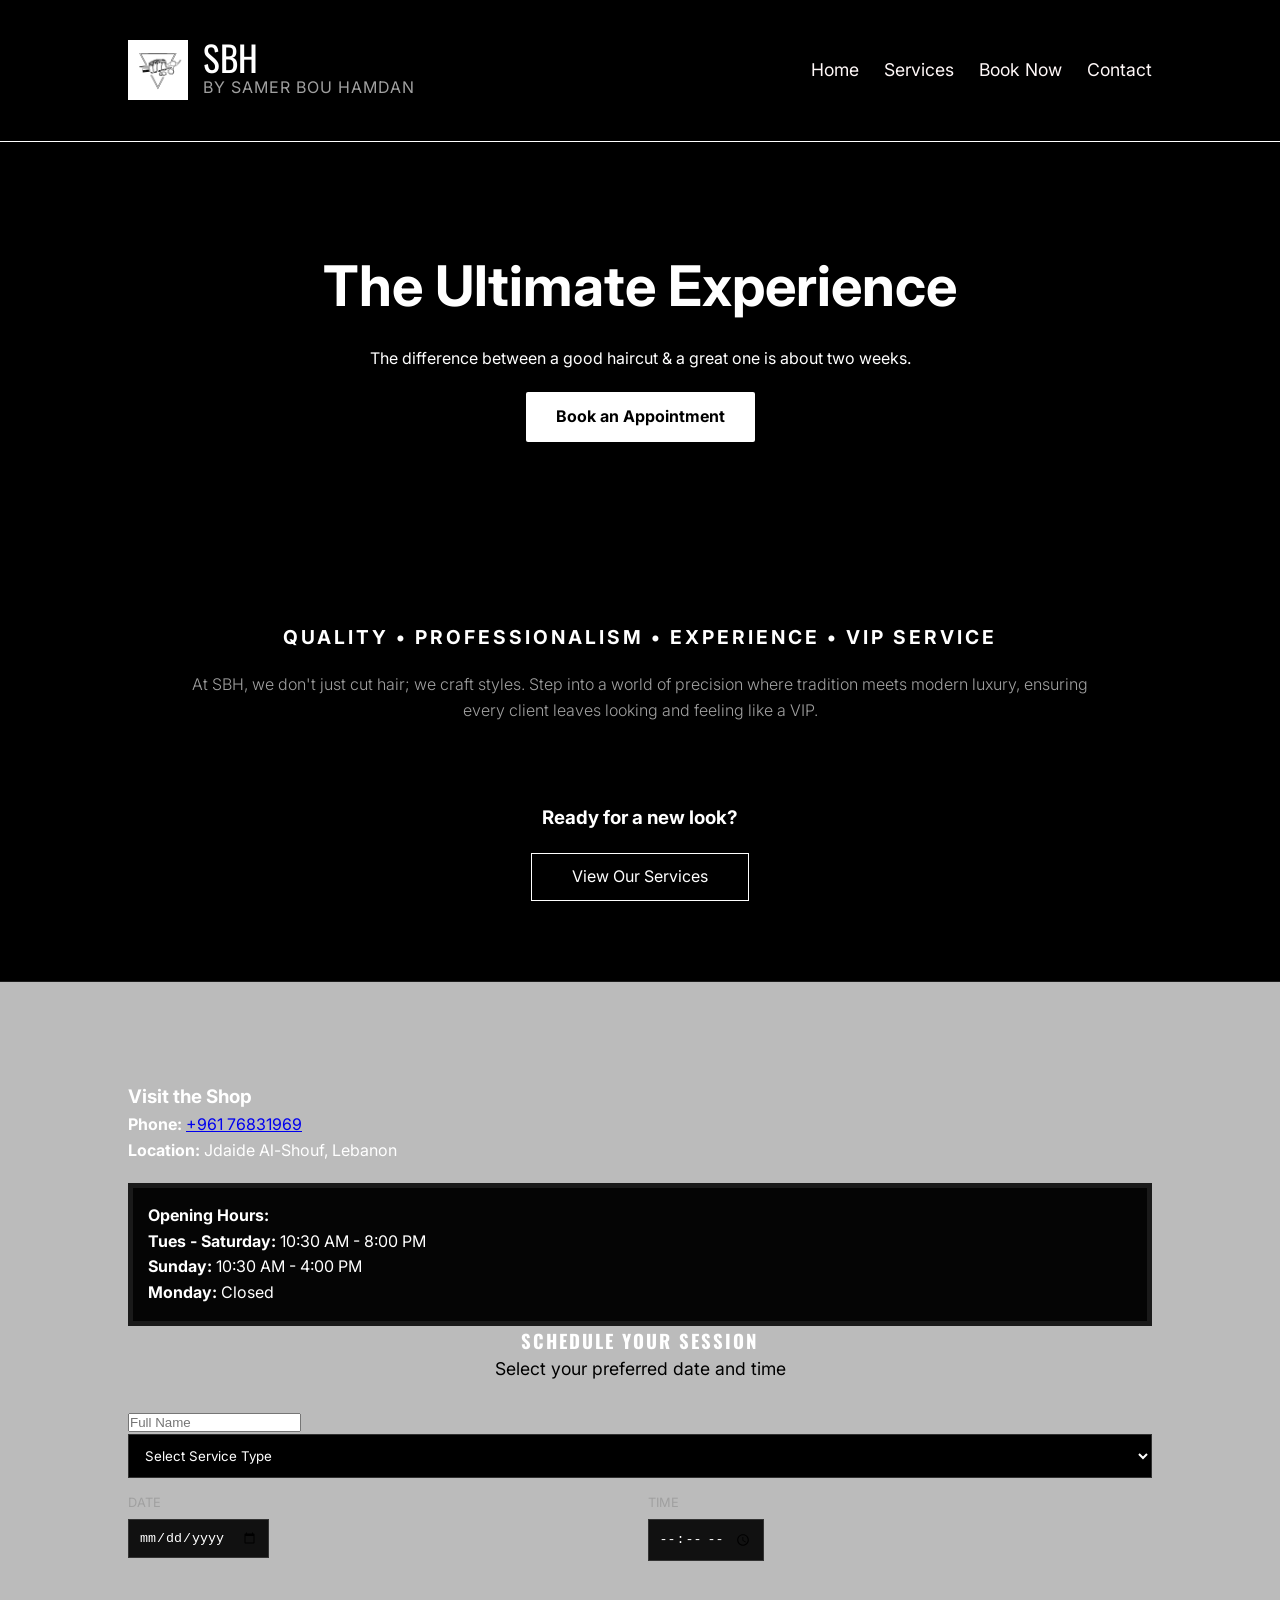
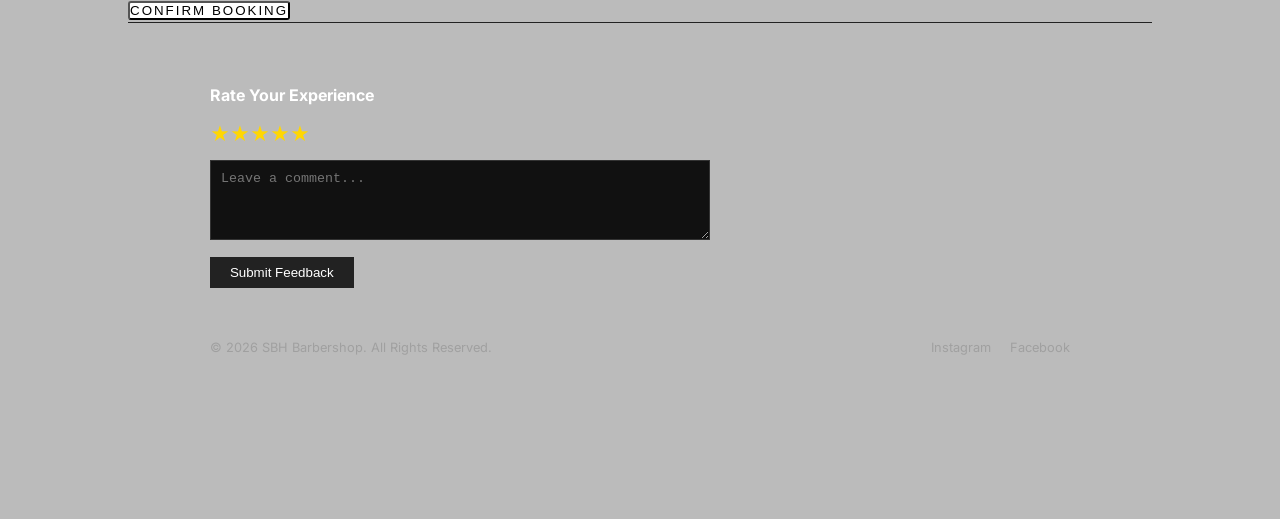
==== index.html @ a963ce7d "Update and rename index.html.html to index.html" ====
<!DOCTYPE html>
<html lang="en">
<head>
    <meta charset="UTF-8">
    <meta name="viewport" content="width=device-width, initial-scale=1.0">
    <title>SBH Barbershop | Samer Bou Hamdan</title>
    <link rel="stylesheet" href="a.css">
    <link href="https://fonts.googleapis.com/css2?family=Inter:wght@300;400;700&family=Oswald:wght@500&display=swap" rel="stylesheet">
</head>
<body>

    <header>
        <div class="logo-container">
            <img src="logo.jpg.jpeg" alt="SBH Logo" class="main-logo"> <div class="brand-text">
                <span class="shop-name">SBH</span>
                <span class="owner-name">by Samer Bou Hamdan</span>
            </div>
        </div>
        <nav>
            <ul>
                <li><a href="index.html">Home</a></li>
                <li><a href="services.html">Services</a></li>
                <li><a href="#booking">Book Now</a></li>
                <li><a href="#contact">Contact</a></li>
            </ul>
        </nav>
    </header>

    <section class="hero">
        <div class="hero-content">
            <h1>The Ultimate Experience</h1>
            <p>The difference between a good haircut & a great one is about two weeks.</p>
            <a href="#booking" class="cta-button">Book an Appointment</a>
        </div>
    </section>

    <section class="about">
        <h2>Quality • Professionalism • Experience • VIP Service</h2>
        <p class="description">At SBH, we don't just cut hair; we craft styles. Step into a world of precision where tradition meets modern luxury, ensuring every client leaves looking and feeling like a VIP.</p>
    </section>

    <section class="services-trigger">
        <div class="divider"></div>
        <h3>Ready for a new look?</h3>
        <a href="services.html" class="outline-btn">View Our Services</a>
    </section>

    <section id="booking" class="booking-section">
    <div class="booking-grid">
        <div class="contact-box">
            <h3>Visit the Shop</h3>
            <p><strong>Phone:</strong> <a href="tel:+961 76831969">+961 76831969</a></p>
            <p><strong>Location:</strong> Jdaide Al-Shouf, Lebanon</p>
            <div class="hours-box">
                <h4>Opening Hours:</h4>
                <p><strong>Tues - Saturday:</strong> 10:30 AM - 8:00 PM</p>
                <p><strong>Sunday:</strong> 10:30 AM - 4:00 PM</p>
                <p><strong>Monday:</strong> Closed</p>
            </div>
        </div>
        
        <div class="form-box">
            <div class="calendar-header">
                <h3>Schedule Your Session</h3>
                <p>Select your preferred date and time</p>
            </div>
            
            <form action="https://api.sheetmonkey.io/form/777jb1ymWTTM3Bc6VyDd94" method="POST">
        
        <input type="text" name="Client Name" placeholder="Full Name" required>
        
        <select name="Service Selection" class="service-select" required>
            <option value="" disabled selected>Select Service Type</option>
            <optgroup label="Haircuts">
                <option value="Haircut w/ Beard">Haircut with Beard - 15$</option>
                <option value="Haircut no Beard">Haircut without Beard - 12$</option>
                <option value="Beard Trim">Beard Trim - 10$</option>
                <option value="VIP Service">VIP Service - 25$</option>
                <option value="Kids Haircut">Kids Haircut - 10$</option>
                <option value="Trimming">Trimming - 4$</option>
            </optgroup>
            <optgroup label="Massage">
                <option value="30 Min Massage">30 Minutes Massage - 15$</option>
                <option value="1 Hour Massage">1 Hour Massage - 30$</option>
            </optgroup>
        </select>

        <div class="form-row">
            <div class="input-group">
                <label>Date</label>
                <input type="date" name="Appointment Date" required>
            </div>
            <div class="input-group">
                <label>Time</label>
                <input type="time" name="Appointment Time" required>
            </div>
        </div>

        <button type="submit" class="submit-btn">Confirm Booking</button>
    </form>
</div>

    <footer>
        <div class="feedback-container">
            <h4>Rate Your Experience</h4>
            <div class="stars">★★★★★</div>
            <textarea placeholder="Leave a comment..."></textarea>
            <button class="feedback-btn">Submit Feedback</button>
        </div>
        
        <div class="footer-info">
            <p>&copy; 2026 SBH Barbershop. All Rights Reserved.</p>
            <div class="social-links">
                <a href="#">Instagram</a>
                <a href="#">Facebook</a>
            </div>
        </div>
    </footer>

</body>
</html>
---- a.css ----
/* General Styling */
:root {
    --primary-color: #ffffff;
    --bg-color: #000000;
    --accent-color: #1a1a1a;
    --text-muted: #a0a0a0;
}

* {
    margin: 0;
    padding: 0;
    box-sizing: border-box;
}

body {
    font-family: 'Inter', sans-serif;
    background-color: var(--bg-color);
    color: var(--primary-color);
    line-height: 1.6;
}

/* Header & Logo */
header {
    display: flex;
    justify-content: space-between;
    align-items: center;
    padding: 40px 10%;
    border-bottom: 1px solid #ffffff;
}

.logo-container {
    display: flex;
    align-items: center;
    gap: 15px;
}

.main-logo {
    height: 60px; /* Adjust based on your image */
    filter: invert(1); /* Keeps the black logo white on dark background */
}

.brand-text {
    display: flex;
    flex-direction: column;
}

.shop-name {
    font-family: 'Oswald', sans-serif;
    font-size: 2.2rem;
    line-height: 1;
}

.owner-name {
    font-size: 1rem;
    color: var(--text-muted);
    text-transform: uppercase;
    letter-spacing: 1px;
}

nav ul {
    display: flex;
    list-style: none;
    gap: 25px;
}

nav ul li a {
    color: rgb(255, 248, 248);
    text-decoration: none;
    font-size: 1.1rem;
    transition: 0.3s;
}

nav ul li a:hover { color: var(--text-muted); }

/* Hero */
.hero {
    padding: 100px 8%;
    text-align: center;
    background: linear-gradient(rgba(0,0,0,0.7), rgba(0,0,0,0.7)), url('https://images.unsplash.com/photo-1585747860715-2ba37e788b70?q=80&w=2074') center/cover;
}

.hero h1 { font-size: 3.5rem; margin-bottom: 15px; }

.cta-button {
    display: inline-block;
    background: white;
    color: black;
    padding: 12px 30px;
    text-decoration: none;
    font-weight: bold;
    margin-top: 20px;
    border-radius: 2px;
}

/* About Section */
.about {
    padding: 80px 15%;
    text-align: center;
}

.about h2 {
    font-size: 1.2rem;
    text-transform: uppercase;
    letter-spacing: 3px;
    margin-bottom: 20px;
}

.description {
    color: var(--text-muted);
    font-weight: 300;
}

/* Service Button Section */
.services-trigger {
    padding-bottom: 80px;
    text-align: center;
}

.outline-btn {
    display: inline-block;
    border: 1px solid rgb(255, 255, 255);
    color: white;
    padding: 10px 40px;
    text-decoration: none;
    margin-top: 20px;
}

/* Booking Section */
/* Enhanced Booking Section */
.booking-section {
    background: #bbbbbb;
    padding: 100px 10%;
    border-top: 1px solid #1e1e1e;
}

.calendar-header {
    margin-bottom: 25px;
    text-align: center;
}

.calendar-header h3 {
    font-family: 'Oswald', sans-serif;
    text-transform: uppercase;
    letter-spacing: 2px;
}

.calendar-header p {
    color: var(--bg-color);
    font-size: 1.1rem;
}

/* Service Dropdown Styling */
.service-select {
    width: 100%;
    padding: 12px;
    margin-bottom: 15px;
    background: #000000;
    border: 1px solid #313131;
    color: white;
    font-family: inherit;
    cursor: pointer;
}

.service-select optgroup {
    background: #000;
    color: var(--text-muted);
}

.form-row {
    display: grid;
    grid-template-columns: 1fr 1fr;
    gap: 15px;
}

.input-group label {
    display: block;
    font-size: 0.8rem;
    color: var(--text-muted);
    margin-bottom: 5px;
    text-transform: uppercase;
}

/* Matching the form inputs to the minimalist theme */
form input[type="date"], 
form input[type="time"] {
    background: #111;
    border: 1px solid #333;
    color: white;
    padding: 10px;
}

.submit-btn {
    background: white !important;
    color: black !important;
    text-transform: uppercase;
    letter-spacing: 2px;
    margin-top: 40px;
    border-radius: 3px;
    transition: 0.3s ease;
}

.submit-btn:hover {
    background: #cccccc !important;
}

.hours-box {
    margin-top: 20px;
    padding: 15px;
    border: 5px solid #1a1a1a;
    background: #050505;
}
/* Footer & Feedback */
footer {
    padding: 60px 8%;
    border-top: 1px solid #222;
}

.feedback-container {
    max-width: 500px;
    margin-bottom: 50px;
}

.stars { color: #FFD700; font-size: 1.2rem; margin: 10px 0; }

textarea {
    width: 100%;
    background: #111;
    border: 1px solid #333;
    color: white;
    padding: 10px;
    height: 80px;
    margin-bottom: 10px;
}

.feedback-btn {
    background: #222;
    color: white;
    border: none;
    padding: 8px 20px;
    cursor: pointer;
}

.footer-info {
    display: flex;
    justify-content: space-between;
    font-size: 0.8rem;
    color: var(--text-muted);
}

.social-links a { color: var(--text-muted); text-decoration: none; margin-left: 15px; }
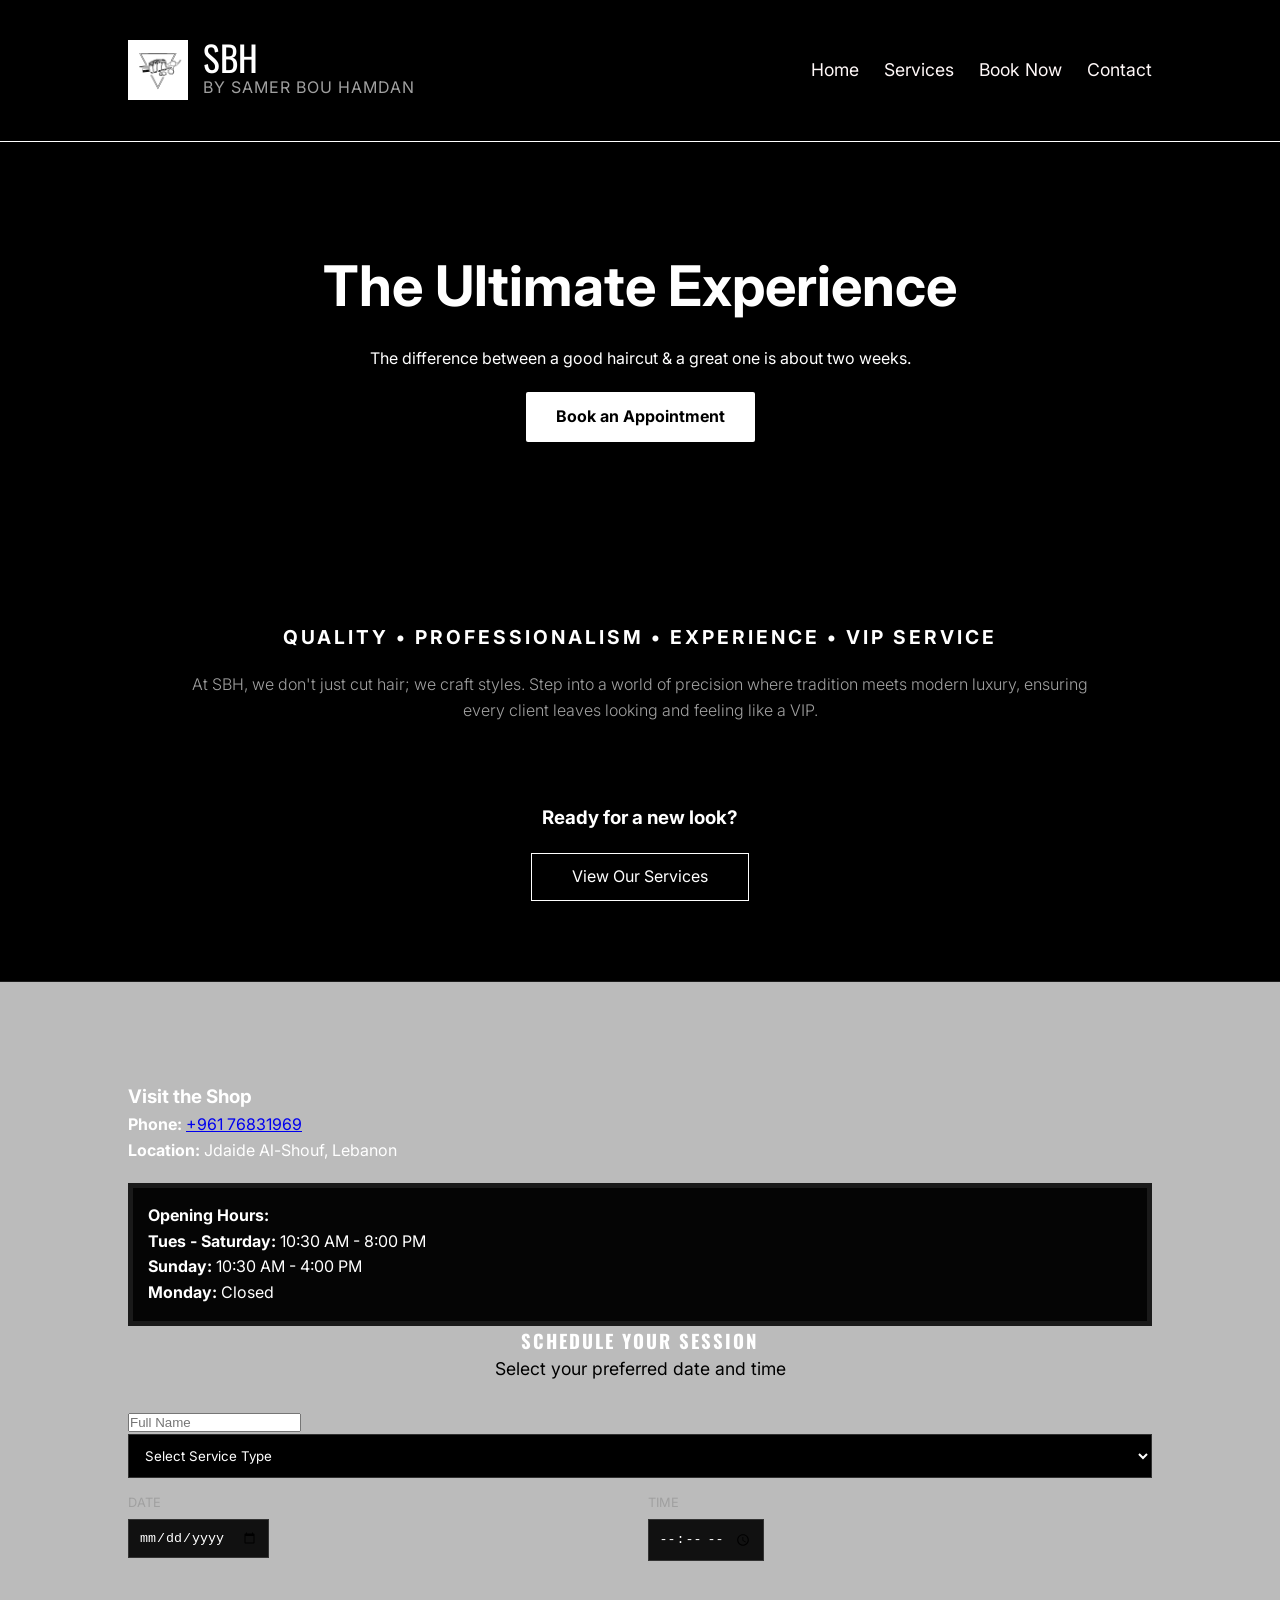
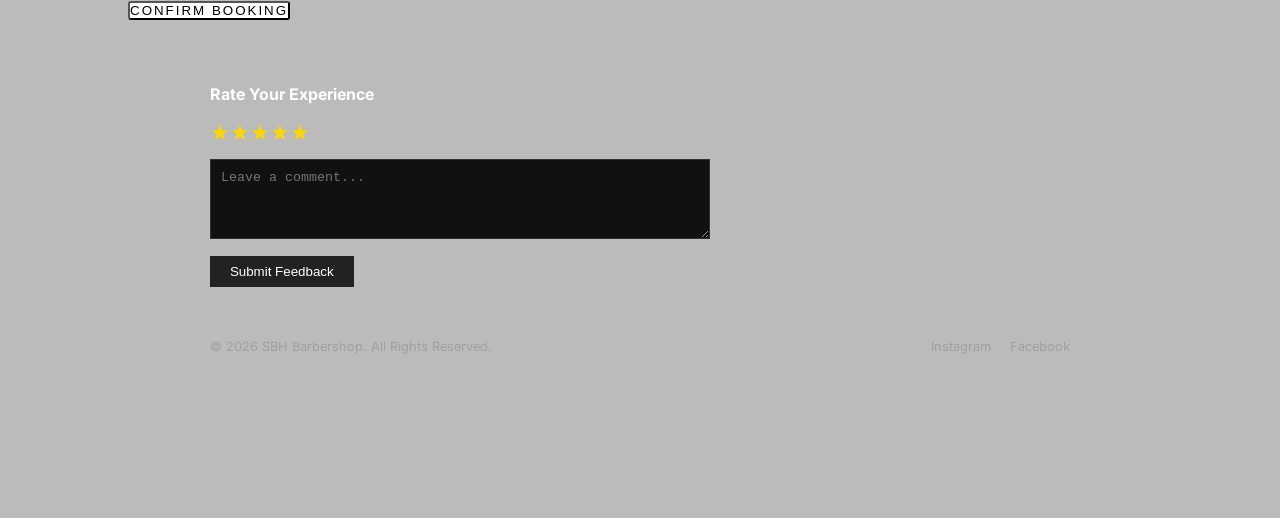
==== commit 4d226938: "Revise services and prices in index.html Updated service options and pricing in the booking form." ====
--- a/index.html
+++ b/index.html
@@ -74,14 +74,17 @@
             <optgroup label="Haircuts">
                 <option value="Haircut w/ Beard">Haircut with Beard - 15$</option>
                 <option value="Haircut no Beard">Haircut without Beard - 12$</option>
-                <option value="Beard Trim">Beard Trim - 10$</option>
-                <option value="VIP Service">VIP Service - 25$</option>
+                <option value="Beard Trim">Beard Trim - 6$</option>
+                <option value="VIP Service(at home)">VIP Service(at home) - 40$</option>
                 <option value="Kids Haircut">Kids Haircut - 10$</option>
-                <option value="Trimming">Trimming - 4$</option>
+            </optgroup>
+            <optgroup label="Facial Care">
+                <option value="Basic Facial">Basic Facial(scrub & black mask) - 4$</option>
+                <option value="Full Premium Facial">Full Premium Facial - 25$</option>
             </optgroup>
             <optgroup label="Massage">
-                <option value="30 Min Massage">30 Minutes Massage - 15$</option>
-                <option value="1 Hour Massage">1 Hour Massage - 30$</option>
+                <option value="30 Min Massage">30 Minutes Massage - 10$</option>
+                <option value="1 Hour Massage">1 Hour Massage - 20$</option>
             </optgroup>
         </select>
 
@@ -119,3 +122,4 @@
 
 </body>
 </html>
+
--- a/a.css
+++ b/a.css
@@ -212,7 +212,7 @@
 /* Footer & Feedback */
 footer {
     padding: 60px 8%;
-    border-top: 1px solid #222;
+    border-top: 1px solid #00;
 }
 
 .feedback-container {
@@ -247,4 +247,5 @@
     color: var(--text-muted);
 }
 
-.social-links a { color: var(--text-muted); text-decoration: none; margin-left: 15px; }+
+.social-links a { color: var(--text-muted); text-decoration: none; margin-left: 15px; }
